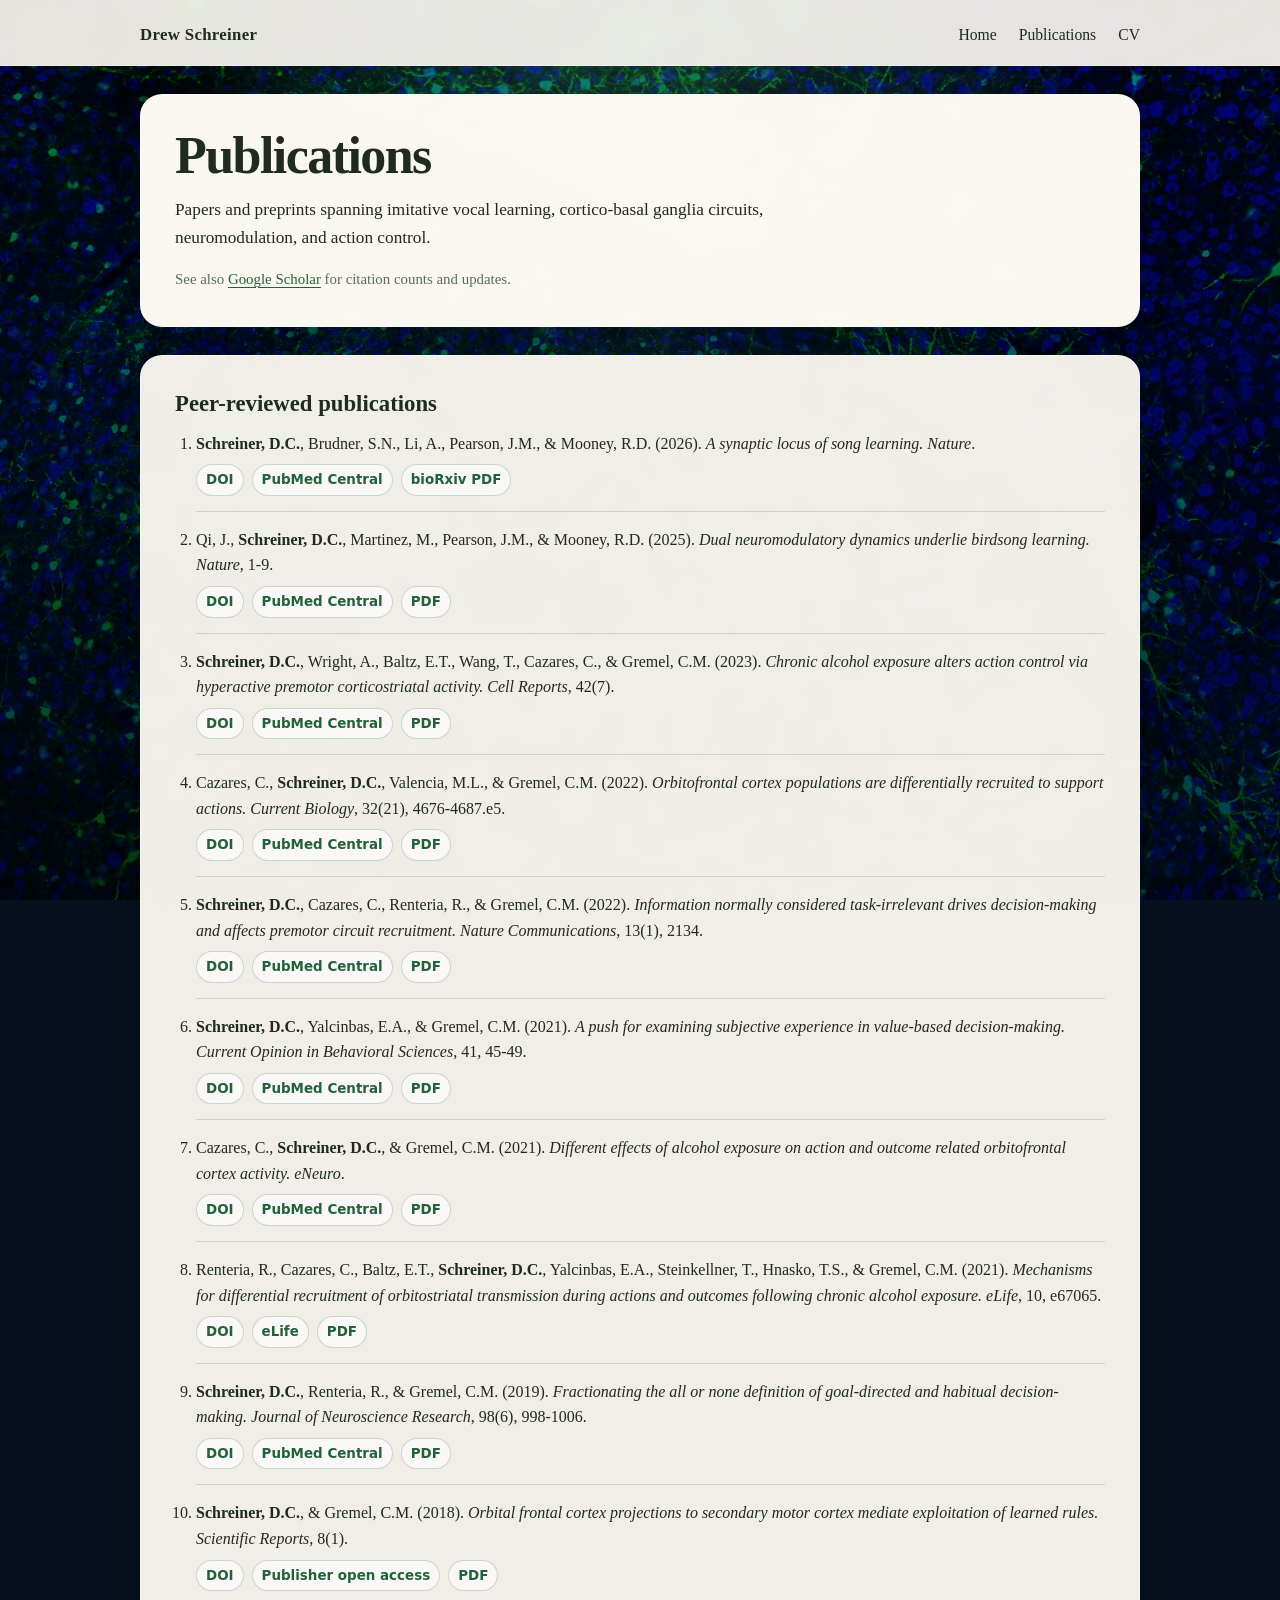
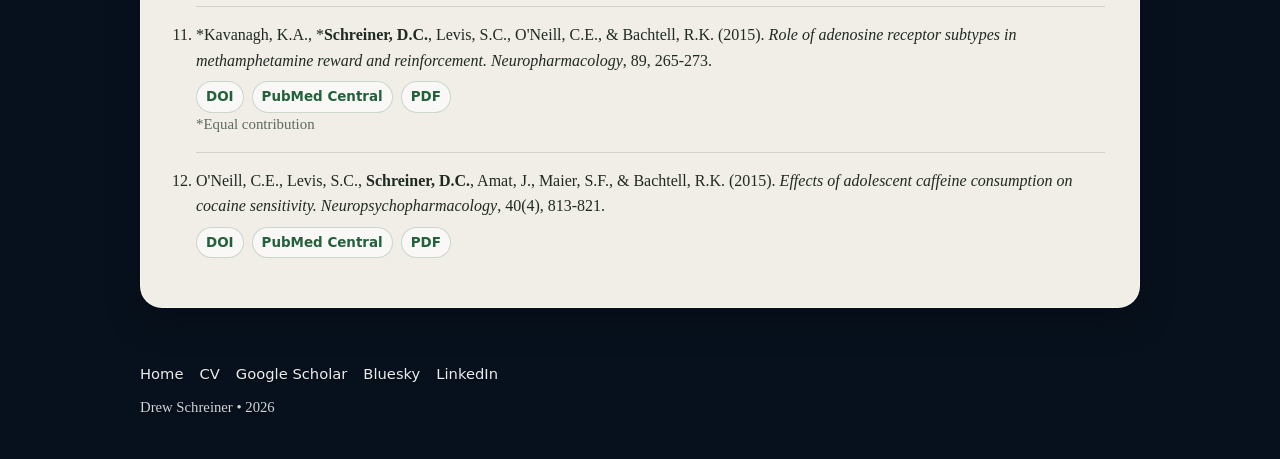
==== publications.html @ 78e33f4a "Update publications.html" ====
<!doctype html>
<html lang="en">
<head>
  <meta charset="utf-8">
  <meta name="viewport" content="width=device-width, initial-scale=1">
  <title>Publications | Drew Schreiner</title>
  <meta name="description" content="Publications by Drew Schreiner, with DOI, open access, and PDF links where available.">
  <link rel="stylesheet" href="assets/css/style.css">
</head>
<body>
  <nav class="site-nav">
    <div class="wrap nav-inner">
      <a class="brand" href="index.html">Drew Schreiner</a>
      <div class="nav-links" aria-label="Main navigation">
        <a href="index.html">Home</a>
        <a href="publications.html">Publications</a>
        <a href="assets/pdf/Drew_Schreiner_CV.pdf">CV</a>
      </div>
    </div>
  </nav>

  <main>
    <section class="wrap section publications-page">
      <h1 class="page-title">Publications</h1>
      <p class="lead">
        Papers and preprints spanning imitative vocal learning, cortico-basal ganglia circuits, neuromodulation, and action control.
      </p>
     
      <p class="small-note">
        See also <a href="https://scholar.google.com/citations?hl=en&amp;user=U7xtYCUAAAAJ">Google Scholar</a> for citation counts and updates.
      </p>
    </section>

    <section class="wrap section">
      <h2>Peer-reviewed publications</h2>
      <ol class="pub-list full-pub-list">
        <li>
          <div class="pub-citation"><strong>Schreiner, D.C.</strong>, Brudner, S.N., Li, A., Pearson, J.M., &amp; Mooney, R.D. (2026). <em>A synaptic locus of song learning.</em> <em>Nature</em>.</div>
          <div class="pub-links"><a href="https://www.nature.com/articles/s41586-026-10510-x" target="_blank" rel="noopener">DOI</a> <a href="https://pmc.ncbi.nlm.nih.gov/articles/PMC12871595/" target="_blank" rel="noopener">PubMed Central</a> <a href="https://www.biorxiv.org/content/10.64898/2026.01.20.699515v1.full.pdf" target="_blank" rel="noopener">bioRxiv PDF</a></div>
        </li>
        <li>
          <div class="pub-citation">Qi, J., <strong>Schreiner, D.C.</strong>, Martinez, M., Pearson, J.M., &amp; Mooney, R.D. (2025). <em>Dual neuromodulatory dynamics underlie birdsong learning.</em> <em>Nature</em>, 1-9.</div>
          <div class="pub-links"><a href="https://doi.org/10.1038/s41586-025-08694-9" target="_blank" rel="noopener">DOI</a> <a href="https://pmc.ncbi.nlm.nih.gov/articles/PMC12178305/" target="_blank" rel="noopener">PubMed Central</a> <a href="https://pmc.ncbi.nlm.nih.gov/articles/PMC12178305/pdf/" target="_blank" rel="noopener">PDF</a></div>
        </li>
        <li>
          <div class="pub-citation"><strong>Schreiner, D.C.</strong>, Wright, A., Baltz, E.T., Wang, T., Cazares, C., &amp; Gremel, C.M. (2023). <em>Chronic alcohol exposure alters action control via hyperactive premotor corticostriatal activity.</em> <em>Cell Reports</em>, 42(7).</div>
          <div class="pub-links"><a href="https://doi.org/10.1016/j.celrep.2023.112675" target="_blank" rel="noopener">DOI</a> <a href="https://pmc.ncbi.nlm.nih.gov/articles/PMC10468874/" target="_blank" rel="noopener">PubMed Central</a> <a href="https://pmc.ncbi.nlm.nih.gov/articles/PMC10468874/pdf/" target="_blank" rel="noopener">PDF</a></div>
        </li>
        <li>
          <div class="pub-citation">Cazares, C., <strong>Schreiner, D.C.</strong>, Valencia, M.L., &amp; Gremel, C.M. (2022). <em>Orbitofrontal cortex populations are differentially recruited to support actions.</em> <em>Current Biology</em>, 32(21), 4676-4687.e5.</div>
          <div class="pub-links"><a href="https://doi.org/10.1016/j.cub.2022.09.022" target="_blank" rel="noopener">DOI</a> <a href="https://pmc.ncbi.nlm.nih.gov/articles/PMC9643660/" target="_blank" rel="noopener">PubMed Central</a> <a href="https://pmc.ncbi.nlm.nih.gov/articles/PMC9643660/pdf/" target="_blank" rel="noopener">PDF</a></div>
        </li>
        <li>
          <div class="pub-citation"><strong>Schreiner, D.C.</strong>, Cazares, C., Renteria, R., &amp; Gremel, C.M. (2022). <em>Information normally considered task-irrelevant drives decision-making and affects premotor circuit recruitment.</em> <em>Nature Communications</em>, 13(1), 2134.</div>
          <div class="pub-links"><a href="https://doi.org/10.1038/s41467-022-29807-2" target="_blank" rel="noopener">DOI</a> <a href="https://pmc.ncbi.nlm.nih.gov/articles/PMC9018678/" target="_blank" rel="noopener">PubMed Central</a> <a href="https://pmc.ncbi.nlm.nih.gov/articles/PMC9018678/pdf/" target="_blank" rel="noopener">PDF</a></div>
        </li>
        <li>
          <div class="pub-citation"><strong>Schreiner, D.C.</strong>, Yalcinbas, E.A., &amp; Gremel, C.M. (2021). <em>A push for examining subjective experience in value-based decision-making.</em> <em>Current Opinion in Behavioral Sciences</em>, 41, 45-49.</div>
          <div class="pub-links"><a href="https://doi.org/10.1016/j.cobeha.2021.03.020" target="_blank" rel="noopener">DOI</a> <a href="https://pmc.ncbi.nlm.nih.gov/articles/PMC8153361/" target="_blank" rel="noopener">PubMed Central</a> <a href="https://pmc.ncbi.nlm.nih.gov/articles/PMC8153361/pdf/" target="_blank" rel="noopener">PDF</a></div>
        </li>
        <li>
          <div class="pub-citation">Cazares, C., <strong>Schreiner, D.C.</strong>, &amp; Gremel, C.M. (2021). <em>Different effects of alcohol exposure on action and outcome related orbitofrontal cortex activity.</em> <em>eNeuro</em>.</div>
          <div class="pub-links"><a href="https://doi.org/10.1523/ENEURO.0052-21.2021" target="_blank" rel="noopener">DOI</a> <a href="https://pmc.ncbi.nlm.nih.gov/articles/PMC8174034/" target="_blank" rel="noopener">PubMed Central</a> <a href="https://www.eneuro.org/content/eneuro/early/2021/03/27/ENEURO.0052-21.2021.full.pdf" target="_blank" rel="noopener">PDF</a></div>
        </li>
        <li>
          <div class="pub-citation">Renteria, R., Cazares, C., Baltz, E.T., <strong>Schreiner, D.C.</strong>, Yalcinbas, E.A., Steinkellner, T., Hnasko, T.S., &amp; Gremel, C.M. (2021). <em>Mechanisms for differential recruitment of orbitostriatal transmission during actions and outcomes following chronic alcohol exposure.</em> <em>eLife</em>, 10, e67065.</div>
          <div class="pub-links"><a href="https://doi.org/10.7554/eLife.67065" target="_blank" rel="noopener">DOI</a> <a href="https://elifesciences.org/articles/67065" target="_blank" rel="noopener">eLife</a> <a href="https://elifesciences.org/articles/67065.pdf" target="_blank" rel="noopener">PDF</a></div>
        </li>
        <li>
          <div class="pub-citation"><strong>Schreiner, D.C.</strong>, Renteria, R., &amp; Gremel, C.M. (2019). <em>Fractionating the all or none definition of goal-directed and habitual decision-making.</em> <em>Journal of Neuroscience Research</em>, 98(6), 998-1006.</div>
          <div class="pub-links"><a href="https://doi.org/10.1002/jnr.24545" target="_blank" rel="noopener">DOI</a> <a href="https://pmc.ncbi.nlm.nih.gov/articles/PMC7176551/" target="_blank" rel="noopener">PubMed Central</a> <a href="https://pmc.ncbi.nlm.nih.gov/articles/PMC7176551/pdf/" target="_blank" rel="noopener">PDF</a></div>
        </li>
        <li>
          <div class="pub-citation"><strong>Schreiner, D.C.</strong>, &amp; Gremel, C.M. (2018). <em>Orbital frontal cortex projections to secondary motor cortex mediate exploitation of learned rules.</em> <em>Scientific Reports</em>, 8(1).</div>
          <div class="pub-links"><a href="https://doi.org/10.1038/s41598-018-29285-x" target="_blank" rel="noopener">DOI</a> <a href="https://www.nature.com/articles/s41598-018-29285-x" target="_blank" rel="noopener">Publisher open access</a> <a href="https://www.nature.com/articles/s41598-018-29285-x.pdf" target="_blank" rel="noopener">PDF</a></div>
        </li>
        <li>
          <div class="pub-citation">*Kavanagh, K.A., *<strong>Schreiner, D.C.</strong>, Levis, S.C., O'Neill, C.E., &amp; Bachtell, R.K. (2015). <em>Role of adenosine receptor subtypes in methamphetamine reward and reinforcement.</em> <em>Neuropharmacology</em>, 89, 265-273.</div>
          <div class="pub-links"><a href="https://doi.org/10.1016/j.neuropharm.2014.09.030" target="_blank" rel="noopener">DOI</a> <a href="https://pmc.ncbi.nlm.nih.gov/articles/PMC4250385/" target="_blank" rel="noopener">PubMed Central</a> <a href="https://pmc.ncbi.nlm.nih.gov/articles/PMC4250385/pdf/" target="_blank" rel="noopener">PDF</a></div>
      <p class="small-note">*Equal contribution</p>

        </li>
        <li>
          <div class="pub-citation">O'Neill, C.E., Levis, S.C., <strong>Schreiner, D.C.</strong>, Amat, J., Maier, S.F., &amp; Bachtell, R.K. (2015). <em>Effects of adolescent caffeine consumption on cocaine sensitivity.</em> <em>Neuropsychopharmacology</em>, 40(4), 813-821.</div>
          <div class="pub-links"><a href="https://doi.org/10.1038/npp.2014.278" target="_blank" rel="noopener">DOI</a> <a href="https://pmc.ncbi.nlm.nih.gov/articles/PMC4330515/" target="_blank" rel="noopener">PubMed Central</a> <a href="https://pmc.ncbi.nlm.nih.gov/articles/PMC4330515/pdf/" target="_blank" rel="noopener">PDF</a></div>
        </li>
      </ol>
    </section>
  </main>

  <footer class="wrap footer">
    <div class="footer-links">
      <a href="index.html">Home</a>
      <a href="assets/pdf/Drew_Schreiner_CV.pdf">CV</a>
      <a href="https://scholar.google.com/citations?hl=en&amp;user=U7xtYCUAAAAJ">Google Scholar</a>
      <a href="https://bsky.app/profile/schreinerdrew.bsky.social">Bluesky</a>
      <a href="https://www.linkedin.com/in/drew-schreiner-51857615a">LinkedIn</a>
    </div>
    <div>Drew Schreiner • 2026</div>
  </footer>
</body>
</html>
---- assets/css/style.css ----
:root {
  --ink: #1f2a21;
  --muted: #5e6b61;
  --accent: #4ca86c;
  --accent-dark: #22613b;
  --paper: rgba(255, 252, 245, 0.94);
  --paper-strong: rgba(255, 252, 245, 0.98);
  --line: rgba(31, 42, 33, 0.14);
  --shadow: 0 18px 60px rgba(0,0,0,0.30);
}

* {
  box-sizing: border-box;
}

html {
  scroll-behavior: smooth;
  width: 100%;
  overflow-x: hidden;
}

body {
  width: 100%;
  min-width: 0;
  margin: 0;
  overflow-x: hidden;
  font-family: Georgia, "Times New Roman", serif;
  color: var(--ink);
  background: #07111d;
  line-height: 1.6;
}

/* Site-wide histology background */
body::before {
  content: "";
  position: fixed;
  inset: 0;
  background:
    linear-gradient(180deg, rgba(2, 10, 18, 0.46) 0%, rgba(2, 10, 18, 0.64) 100%),
    url("../img/area-x-histology-background.jpg") center center / cover no-repeat;
  z-index: -2;
}

body::after {
  content: "";
  position: fixed;
  inset: 0;
  background:
    radial-gradient(circle at 50% 0%, rgba(76,168,108,0.22), rgba(0,0,0,0) 42%),
    linear-gradient(180deg, rgba(0,0,0,0.12), rgba(0,0,0,0.34));
  z-index: -1;
}

a {
  color: var(--accent-dark);
  text-decoration-thickness: 1px;
  text-underline-offset: 3px;
}

a:hover {
  color: var(--accent);
}

.wrap {
  width: calc(100% - 48px);
  max-width: 1000px;
  margin-left: auto;
  margin-right: auto;
}

.site-nav {
  padding: 22px 0 16px;
  background: rgba(255, 252, 245, 0.90);
  border-bottom: 1px solid rgba(255,255,255,0.36);
  backdrop-filter: blur(8px);
}

.nav-inner {
  display: flex;
  justify-content: space-between;
  align-items: center;
  gap: 18px;
  flex-wrap: wrap;
}

.brand {
  font-size: 1.05rem;
  letter-spacing: 0.02em;
  text-decoration: none;
  color: var(--ink);
  font-weight: 700;
}

.nav-links {
  display: flex;
  gap: 22px;
  align-items: center;
  flex-wrap: wrap;
  font-size: 0.98rem;
}

.nav-links a {
  color: var(--ink);
  text-decoration: none;
  border-bottom: 1px solid transparent;
}

.nav-links a:hover {
  border-color: var(--accent);
}

.hero {
  padding: 44px 0 4px;
}

main {
  position: relative;
  z-index: 2;
  margin-top: 0;
}

.section {
  margin: 28px auto;
  padding: clamp(23px, 4vw, 34px);
  background: var(--paper);
  border: 1px solid rgba(255,255,255,0.50);
  border-radius: 22px;
  box-shadow: 0 12px 36px rgba(0,0,0,0.24);
  backdrop-filter: blur(7px);
}

.hero-card {
  width: 100%;
  margin: 0 auto;
  background: rgba(255, 252, 245, 0.92);
  border: 1px solid rgba(255,255,255,0.64);
  box-shadow: var(--shadow);
}

.research-figure {
  grid-column: 1 / -1;
  margin: 28px 0 0;
  width: 100%;
  overflow: visible;
}

.research-figure img {
  display: block;
  width: 100%;
  max-width: none;
  height: auto;
  margin-left: 0%;
  border-radius: 16px;
}

.intro-grid,
.about-grid {
  display: grid;
  grid-template-columns: minmax(0, 1fr) 265px;
  gap: 30px;
  align-items: start;
}

.about-grid {
  grid-template-columns: 265px minmax(0, 1fr);
}

.media-photo {
  margin: 0;
}

.media-photo img {
  display: block;
  width: 240px;
  max-width: 100%;
  aspect-ratio: 1 / 1;
  object-fit: cover;
  border-radius: 24px;
  border: 1px solid var(--line);
  box-shadow: 0 14px 34px rgba(0,0,0,0.20);
}

.headshot img {
  object-position: 50% 24%;
}

.finch-photo img {
  object-position: 52% 44%;
}

.caption {
  margin: 10px 0 0;
  color: var(--muted);
  font-size: 0.86rem;
  line-height: 1.35;
}

.finch-photo {
  width: 240px;
  max-width: 100%;
}

.finch-photo .caption {
  width: 100%;
  margin: 10px auto 0;
  text-align: center;
}

.kicker {
  margin: 0 0 12px;
  color: var(--accent-dark);
  text-transform: uppercase;
  letter-spacing: 0.14em;
  font-size: 0.78rem;
  font-weight: 700;
  font-family: system-ui, -apple-system, BlinkMacSystemFont, "Segoe UI", sans-serif;
}

h1 {
  max-width: 100%;
  margin: 0;
  font-size: clamp(2.3rem, 6.1vw, 3.85rem);
  line-height: 1.03;
  letter-spacing: -0.035em;
  text-wrap: balance;
}

.tagline {
  margin: 22px 0 0;
  max-width: 560px;
  font-size: clamp(1.08rem, 2vw, 1.28rem);
  line-height: 1.42;
}

.quick-links {
  display: flex;
  gap: 10px;
  flex-wrap: wrap;
  margin-top: 26px;
}

.button {
  display: inline-block;
  max-width: 100%;
  padding: 9px 13px;
  border: 1px solid rgba(34, 97, 59, 0.34);
  border-radius: 999px;
  background: rgba(255,255,255,0.72);
  color: var(--accent-dark);
  text-decoration: none;
  font-family: system-ui, -apple-system, BlinkMacSystemFont, "Segoe UI", sans-serif;
  font-size: 0.9rem;
  font-weight: 650;
}

.button:hover {
  border-color: var(--accent);
  background: white;
}

h2 {
  margin: 0 0 14px;
  font-size: 1.42rem;
  line-height: 1.2;
}

h3 {
  margin: 0 0 6px;
  font-size: 1.05rem;
}

p {
  margin: 0 0 16px;
}

p:last-child {
  margin-bottom: 0;
}

.section,
.hero-card,
.card,
.pub-list li,
.button {
  overflow-wrap: anywhere;
}

.cards {
  display: grid;
  grid-template-columns: repeat(3, minmax(0, 1fr));
  gap: 12px;
}

.card {
  padding: 16px;
  border: 1px solid var(--line);
  border-radius: 16px;
  background: rgba(255,255,255,0.55);
}

.card p {
  color: var(--muted);
  font-size: 0.95rem;
}

.news p,
.pub-list li {
  margin-bottom: 11px;
}

.news h3 {
  margin: 20px 0 8px;
  font-size: 1.05rem;
  letter-spacing: 0.02em;
  color: var(--text);
}

.featured-news {
  padding: 14px 16px;
  border: 1px solid var(--line);
  border-radius: 16px;
  background: rgba(255, 255, 255, 0.08);
}

.featured-news p {
  margin-bottom: 0;
  font-size: 1.02rem;
}

.news-divider {
  border: 0;
  border-top: 1px solid var(--line);
  margin: 24px 0 18px;
}


.pub-list {
  margin: 0;
  padding-left: 21px;
}

.page-title {
  font-size: clamp(2.1rem, 6.2vw, 3.25rem);
  margin: 0 0 14px;
  letter-spacing: -0.03em;
}

.lead {
  font-size: 1.08rem;
  color: var(--ink);
  max-width: 650px;
}

.small-note {
  color: var(--muted);
  font-size: 0.93rem;
}

.publications-page {
  margin-top: 28px;
  background: var(--paper-strong);
}

.full-pub-list li {
  padding-bottom: 15px;
  margin-bottom: 15px;
  border-bottom: 1px solid var(--line);
}

.full-pub-list li:last-child {
  border-bottom: 0;
  padding-bottom: 0;
}

.pub-citation {
  margin-bottom: 8px;
}

.pub-links {
  display: flex;
  gap: 8px;
  flex-wrap: wrap;
  font-family: system-ui, -apple-system, BlinkMacSystemFont, "Segoe UI", sans-serif;
  font-size: 0.84rem;
}

.pub-links a {
  display: inline-block;
  padding: 4px 9px;
  border: 1px solid rgba(34, 97, 59, 0.22);
  border-radius: 999px;
  background: rgba(255,255,255,0.62);
  color: var(--accent-dark);
  text-decoration: none;
  font-weight: 650;
}

.pub-links a:hover {
  border-color: var(--accent);
  background: white;
}


.footer {
  padding: 26px 0 40px;
  color: rgba(255,255,255,0.82);
  font-size: 0.92rem;
  text-shadow: 0 1px 2px rgba(0,0,0,0.5);
}

.footer-links {
  display: flex;
  gap: 16px;
  flex-wrap: wrap;
  margin-bottom: 10px;
  font-family: system-ui, -apple-system, BlinkMacSystemFont, "Segoe UI", sans-serif;
}

.footer-links a {
  color: rgba(255,255,255,0.92);
  text-decoration: none;
}

.footer-links a:hover {
  color: #fff;
  text-decoration: underline;
}

@media (max-width: 840px) {
  body::before {
    background:
      linear-gradient(180deg, rgba(2, 10, 18, 0.50) 0%, rgba(2, 10, 18, 0.70) 100%),
      url("../img/area-x-histology-background.jpg") center center / cover no-repeat;
  }

  .wrap {
    max-width: 760px;
  }

  .intro-grid,
  .about-grid,
  .cards {
    grid-template-columns: 1fr;
  }

  .media-photo img {
    width: 240px;
  }
}

@media (max-width: 520px) {
  .wrap {
    width: calc(100% - 28px);
    max-width: none;
  }

  .site-nav {
    padding-top: 18px;
  }

  .nav-inner {
    align-items: flex-start;
  }

  .hero {
    padding-top: 28px;
  }

  .hero-card,
  .section {
    border-radius: 18px;
    padding: 22px 18px;
  }

  .kicker {
    font-size: 0.7rem;
    letter-spacing: 0.10em;
  }

  h1 {
    font-size: clamp(2.15rem, 12.4vw, 3.0rem);
    letter-spacing: -0.025em;
  }

  .tagline {
    font-size: 1.05rem;
  }

  .quick-links {
    gap: 8px;
  }

  .button {
    font-size: 0.86rem;
    padding: 8px 11px;
  }

  .media-photo img {
    width: 220px;
  }
}
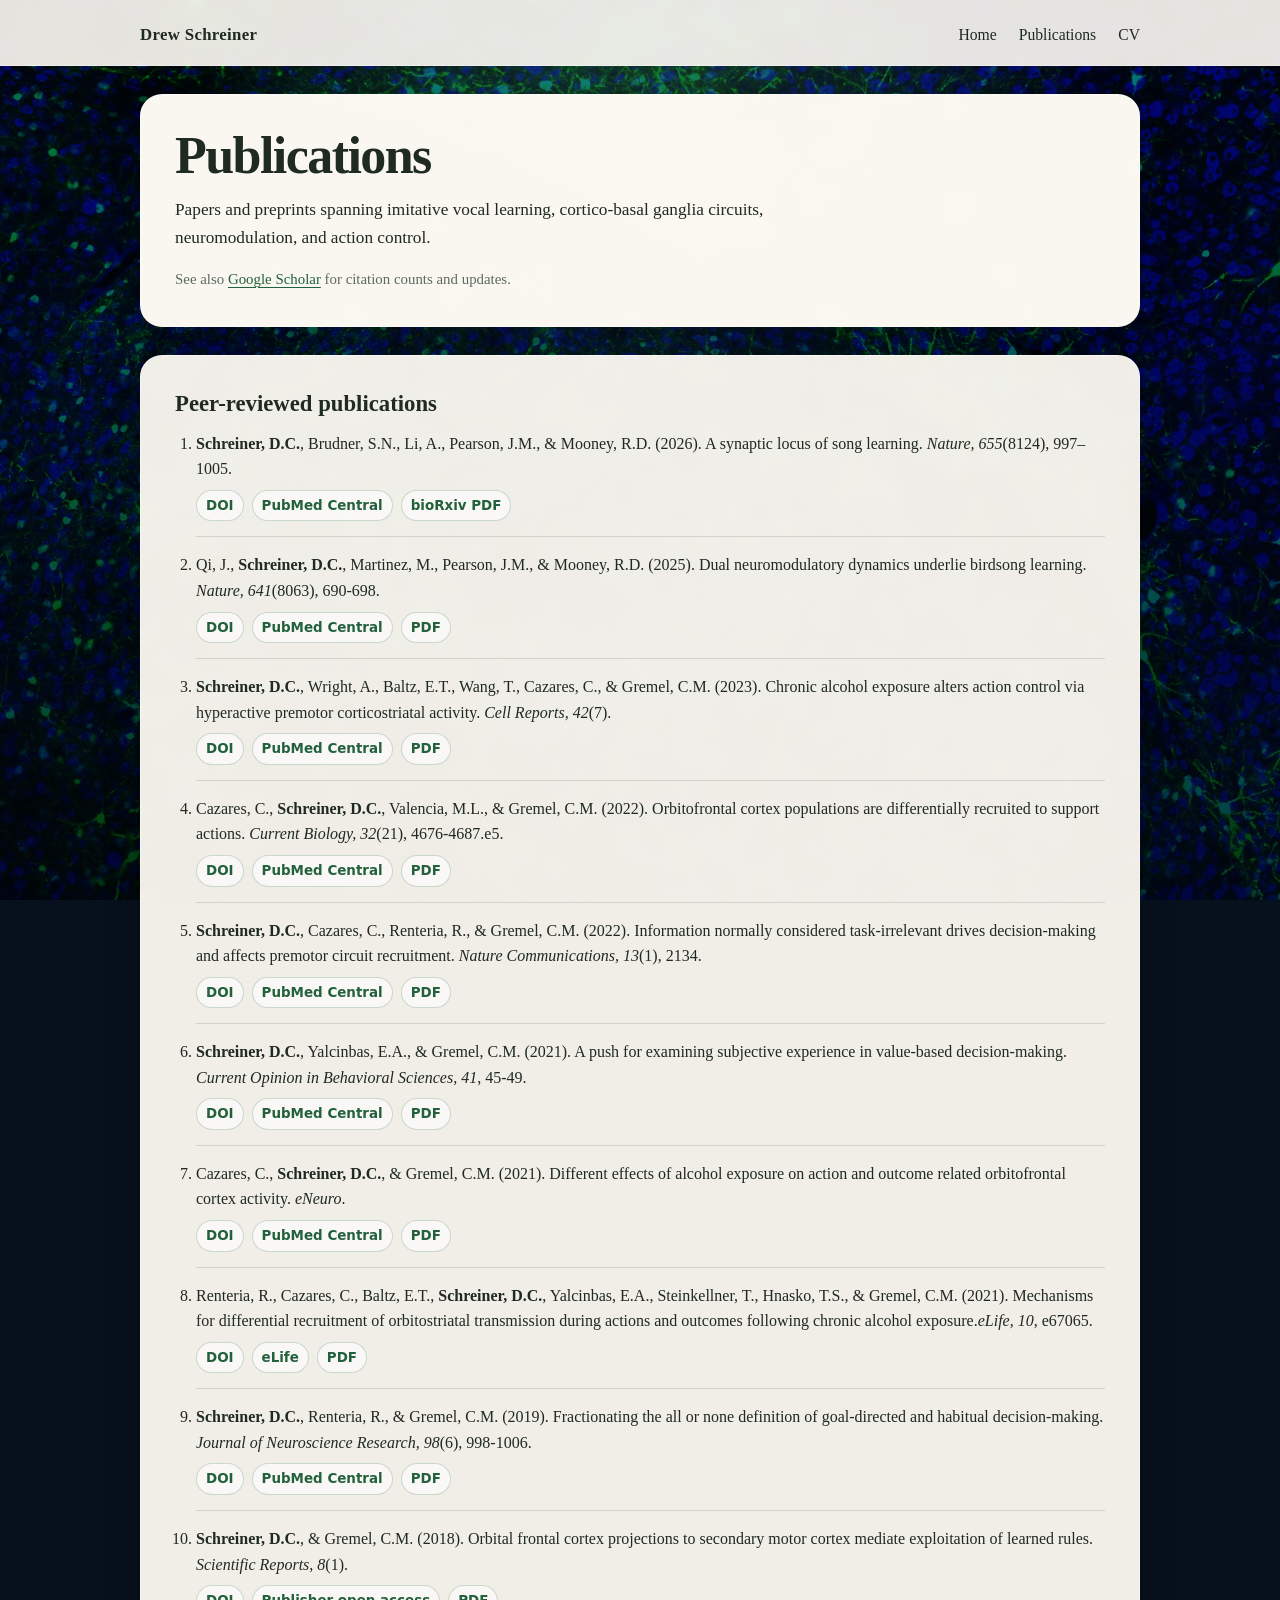
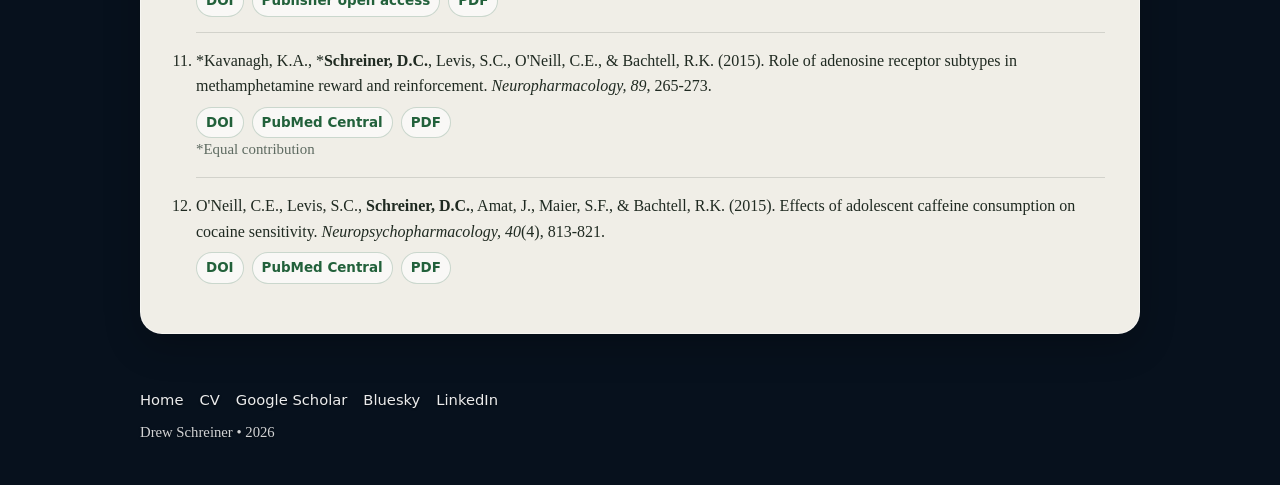
==== commit d4136f45: "Update publications.html" ====
--- a/publications.html
+++ b/publications.html
@@ -35,53 +35,53 @@
       <h2>Peer-reviewed publications</h2>
       <ol class="pub-list full-pub-list">
         <li>
-          <div class="pub-citation"><strong>Schreiner, D.C.</strong>, Brudner, S.N., Li, A., Pearson, J.M., &amp; Mooney, R.D. (2026). <em>A synaptic locus of song learning.</em> <em>Nature</em>.</div>
+          <div class="pub-citation"><strong>Schreiner, D.C.</strong>, Brudner, S.N., Li, A., Pearson, J.M., &amp; Mooney, R.D. (2026). A synaptic locus of song learning. <em>Nature, 655</em>(8124), 997–1005.</div>
           <div class="pub-links"><a href="https://www.nature.com/articles/s41586-026-10510-x" target="_blank" rel="noopener">DOI</a> <a href="https://pmc.ncbi.nlm.nih.gov/articles/PMC12871595/" target="_blank" rel="noopener">PubMed Central</a> <a href="https://www.biorxiv.org/content/10.64898/2026.01.20.699515v1.full.pdf" target="_blank" rel="noopener">bioRxiv PDF</a></div>
         </li>
         <li>
-          <div class="pub-citation">Qi, J., <strong>Schreiner, D.C.</strong>, Martinez, M., Pearson, J.M., &amp; Mooney, R.D. (2025). <em>Dual neuromodulatory dynamics underlie birdsong learning.</em> <em>Nature</em>, 1-9.</div>
+          <div class="pub-citation">Qi, J., <strong>Schreiner, D.C.</strong>, Martinez, M., Pearson, J.M., &amp; Mooney, R.D. (2025). Dual neuromodulatory dynamics underlie birdsong learning. <em>Nature, 641</em>(8063), 690-698.</div>
           <div class="pub-links"><a href="https://doi.org/10.1038/s41586-025-08694-9" target="_blank" rel="noopener">DOI</a> <a href="https://pmc.ncbi.nlm.nih.gov/articles/PMC12178305/" target="_blank" rel="noopener">PubMed Central</a> <a href="https://pmc.ncbi.nlm.nih.gov/articles/PMC12178305/pdf/" target="_blank" rel="noopener">PDF</a></div>
         </li>
         <li>
-          <div class="pub-citation"><strong>Schreiner, D.C.</strong>, Wright, A., Baltz, E.T., Wang, T., Cazares, C., &amp; Gremel, C.M. (2023). <em>Chronic alcohol exposure alters action control via hyperactive premotor corticostriatal activity.</em> <em>Cell Reports</em>, 42(7).</div>
+          <div class="pub-citation"><strong>Schreiner, D.C.</strong>, Wright, A., Baltz, E.T., Wang, T., Cazares, C., &amp; Gremel, C.M. (2023). Chronic alcohol exposure alters action control via hyperactive premotor corticostriatal activity. <em>Cell Reports, 42</em>(7).</div>
           <div class="pub-links"><a href="https://doi.org/10.1016/j.celrep.2023.112675" target="_blank" rel="noopener">DOI</a> <a href="https://pmc.ncbi.nlm.nih.gov/articles/PMC10468874/" target="_blank" rel="noopener">PubMed Central</a> <a href="https://pmc.ncbi.nlm.nih.gov/articles/PMC10468874/pdf/" target="_blank" rel="noopener">PDF</a></div>
         </li>
         <li>
-          <div class="pub-citation">Cazares, C., <strong>Schreiner, D.C.</strong>, Valencia, M.L., &amp; Gremel, C.M. (2022). <em>Orbitofrontal cortex populations are differentially recruited to support actions.</em> <em>Current Biology</em>, 32(21), 4676-4687.e5.</div>
+          <div class="pub-citation">Cazares, C., <strong>Schreiner, D.C.</strong>, Valencia, M.L., &amp; Gremel, C.M. (2022). Orbitofrontal cortex populations are differentially recruited to support actions. <em>Current Biology, 32</em>(21), 4676-4687.e5.</div>
           <div class="pub-links"><a href="https://doi.org/10.1016/j.cub.2022.09.022" target="_blank" rel="noopener">DOI</a> <a href="https://pmc.ncbi.nlm.nih.gov/articles/PMC9643660/" target="_blank" rel="noopener">PubMed Central</a> <a href="https://pmc.ncbi.nlm.nih.gov/articles/PMC9643660/pdf/" target="_blank" rel="noopener">PDF</a></div>
         </li>
         <li>
-          <div class="pub-citation"><strong>Schreiner, D.C.</strong>, Cazares, C., Renteria, R., &amp; Gremel, C.M. (2022). <em>Information normally considered task-irrelevant drives decision-making and affects premotor circuit recruitment.</em> <em>Nature Communications</em>, 13(1), 2134.</div>
+          <div class="pub-citation"><strong>Schreiner, D.C.</strong>, Cazares, C., Renteria, R., &amp; Gremel, C.M. (2022). Information normally considered task-irrelevant drives decision-making and affects premotor circuit recruitment. <em>Nature Communications, 13</em>(1), 2134.</div>
           <div class="pub-links"><a href="https://doi.org/10.1038/s41467-022-29807-2" target="_blank" rel="noopener">DOI</a> <a href="https://pmc.ncbi.nlm.nih.gov/articles/PMC9018678/" target="_blank" rel="noopener">PubMed Central</a> <a href="https://pmc.ncbi.nlm.nih.gov/articles/PMC9018678/pdf/" target="_blank" rel="noopener">PDF</a></div>
         </li>
         <li>
-          <div class="pub-citation"><strong>Schreiner, D.C.</strong>, Yalcinbas, E.A., &amp; Gremel, C.M. (2021). <em>A push for examining subjective experience in value-based decision-making.</em> <em>Current Opinion in Behavioral Sciences</em>, 41, 45-49.</div>
+          <div class="pub-citation"><strong>Schreiner, D.C.</strong>, Yalcinbas, E.A., &amp; Gremel, C.M. (2021). A push for examining subjective experience in value-based decision-making. <em>Current Opinion in Behavioral Sciences, 41</em>, 45-49.</div>
           <div class="pub-links"><a href="https://doi.org/10.1016/j.cobeha.2021.03.020" target="_blank" rel="noopener">DOI</a> <a href="https://pmc.ncbi.nlm.nih.gov/articles/PMC8153361/" target="_blank" rel="noopener">PubMed Central</a> <a href="https://pmc.ncbi.nlm.nih.gov/articles/PMC8153361/pdf/" target="_blank" rel="noopener">PDF</a></div>
         </li>
         <li>
-          <div class="pub-citation">Cazares, C., <strong>Schreiner, D.C.</strong>, &amp; Gremel, C.M. (2021). <em>Different effects of alcohol exposure on action and outcome related orbitofrontal cortex activity.</em> <em>eNeuro</em>.</div>
+          <div class="pub-citation">Cazares, C., <strong>Schreiner, D.C.</strong>, &amp; Gremel, C.M. (2021). Different effects of alcohol exposure on action and outcome related orbitofrontal cortex activity. <em>eNeuro</em>.</div>
           <div class="pub-links"><a href="https://doi.org/10.1523/ENEURO.0052-21.2021" target="_blank" rel="noopener">DOI</a> <a href="https://pmc.ncbi.nlm.nih.gov/articles/PMC8174034/" target="_blank" rel="noopener">PubMed Central</a> <a href="https://www.eneuro.org/content/eneuro/early/2021/03/27/ENEURO.0052-21.2021.full.pdf" target="_blank" rel="noopener">PDF</a></div>
         </li>
         <li>
-          <div class="pub-citation">Renteria, R., Cazares, C., Baltz, E.T., <strong>Schreiner, D.C.</strong>, Yalcinbas, E.A., Steinkellner, T., Hnasko, T.S., &amp; Gremel, C.M. (2021). <em>Mechanisms for differential recruitment of orbitostriatal transmission during actions and outcomes following chronic alcohol exposure.</em> <em>eLife</em>, 10, e67065.</div>
+          <div class="pub-citation">Renteria, R., Cazares, C., Baltz, E.T., <strong>Schreiner, D.C.</strong>, Yalcinbas, E.A., Steinkellner, T., Hnasko, T.S., &amp; Gremel, C.M. (2021). Mechanisms for differential recruitment of orbitostriatal transmission during actions and outcomes following chronic alcohol exposure.<em>eLife, 10</em>, e67065.</div>
           <div class="pub-links"><a href="https://doi.org/10.7554/eLife.67065" target="_blank" rel="noopener">DOI</a> <a href="https://elifesciences.org/articles/67065" target="_blank" rel="noopener">eLife</a> <a href="https://elifesciences.org/articles/67065.pdf" target="_blank" rel="noopener">PDF</a></div>
         </li>
         <li>
-          <div class="pub-citation"><strong>Schreiner, D.C.</strong>, Renteria, R., &amp; Gremel, C.M. (2019). <em>Fractionating the all or none definition of goal-directed and habitual decision-making.</em> <em>Journal of Neuroscience Research</em>, 98(6), 998-1006.</div>
+          <div class="pub-citation"><strong>Schreiner, D.C.</strong>, Renteria, R., &amp; Gremel, C.M. (2019). Fractionating the all or none definition of goal-directed and habitual decision-making. <em>Journal of Neuroscience Research, 98</em>(6), 998-1006.</div>
           <div class="pub-links"><a href="https://doi.org/10.1002/jnr.24545" target="_blank" rel="noopener">DOI</a> <a href="https://pmc.ncbi.nlm.nih.gov/articles/PMC7176551/" target="_blank" rel="noopener">PubMed Central</a> <a href="https://pmc.ncbi.nlm.nih.gov/articles/PMC7176551/pdf/" target="_blank" rel="noopener">PDF</a></div>
         </li>
         <li>
-          <div class="pub-citation"><strong>Schreiner, D.C.</strong>, &amp; Gremel, C.M. (2018). <em>Orbital frontal cortex projections to secondary motor cortex mediate exploitation of learned rules.</em> <em>Scientific Reports</em>, 8(1).</div>
+          <div class="pub-citation"><strong>Schreiner, D.C.</strong>, &amp; Gremel, C.M. (2018). Orbital frontal cortex projections to secondary motor cortex mediate exploitation of learned rules.</em> <em>Scientific Reports, 8</em>(1).</div>
           <div class="pub-links"><a href="https://doi.org/10.1038/s41598-018-29285-x" target="_blank" rel="noopener">DOI</a> <a href="https://www.nature.com/articles/s41598-018-29285-x" target="_blank" rel="noopener">Publisher open access</a> <a href="https://www.nature.com/articles/s41598-018-29285-x.pdf" target="_blank" rel="noopener">PDF</a></div>
         </li>
         <li>
-          <div class="pub-citation">*Kavanagh, K.A., *<strong>Schreiner, D.C.</strong>, Levis, S.C., O'Neill, C.E., &amp; Bachtell, R.K. (2015). <em>Role of adenosine receptor subtypes in methamphetamine reward and reinforcement.</em> <em>Neuropharmacology</em>, 89, 265-273.</div>
+          <div class="pub-citation">*Kavanagh, K.A., *<strong>Schreiner, D.C.</strong>, Levis, S.C., O'Neill, C.E., &amp; Bachtell, R.K. (2015). Role of adenosine receptor subtypes in methamphetamine reward and reinforcement.</em> <em>Neuropharmacology, 89</em>, 265-273.</div>
           <div class="pub-links"><a href="https://doi.org/10.1016/j.neuropharm.2014.09.030" target="_blank" rel="noopener">DOI</a> <a href="https://pmc.ncbi.nlm.nih.gov/articles/PMC4250385/" target="_blank" rel="noopener">PubMed Central</a> <a href="https://pmc.ncbi.nlm.nih.gov/articles/PMC4250385/pdf/" target="_blank" rel="noopener">PDF</a></div>
       <p class="small-note">*Equal contribution</p>
 
         </li>
         <li>
-          <div class="pub-citation">O'Neill, C.E., Levis, S.C., <strong>Schreiner, D.C.</strong>, Amat, J., Maier, S.F., &amp; Bachtell, R.K. (2015). <em>Effects of adolescent caffeine consumption on cocaine sensitivity.</em> <em>Neuropsychopharmacology</em>, 40(4), 813-821.</div>
+          <div class="pub-citation">O'Neill, C.E., Levis, S.C., <strong>Schreiner, D.C.</strong>, Amat, J., Maier, S.F., &amp; Bachtell, R.K. (2015). Effects of adolescent caffeine consumption on cocaine sensitivity.</em> <em>Neuropsychopharmacology, 40</em>(4), 813-821.</div>
           <div class="pub-links"><a href="https://doi.org/10.1038/npp.2014.278" target="_blank" rel="noopener">DOI</a> <a href="https://pmc.ncbi.nlm.nih.gov/articles/PMC4330515/" target="_blank" rel="noopener">PubMed Central</a> <a href="https://pmc.ncbi.nlm.nih.gov/articles/PMC4330515/pdf/" target="_blank" rel="noopener">PDF</a></div>
         </li>
       </ol>
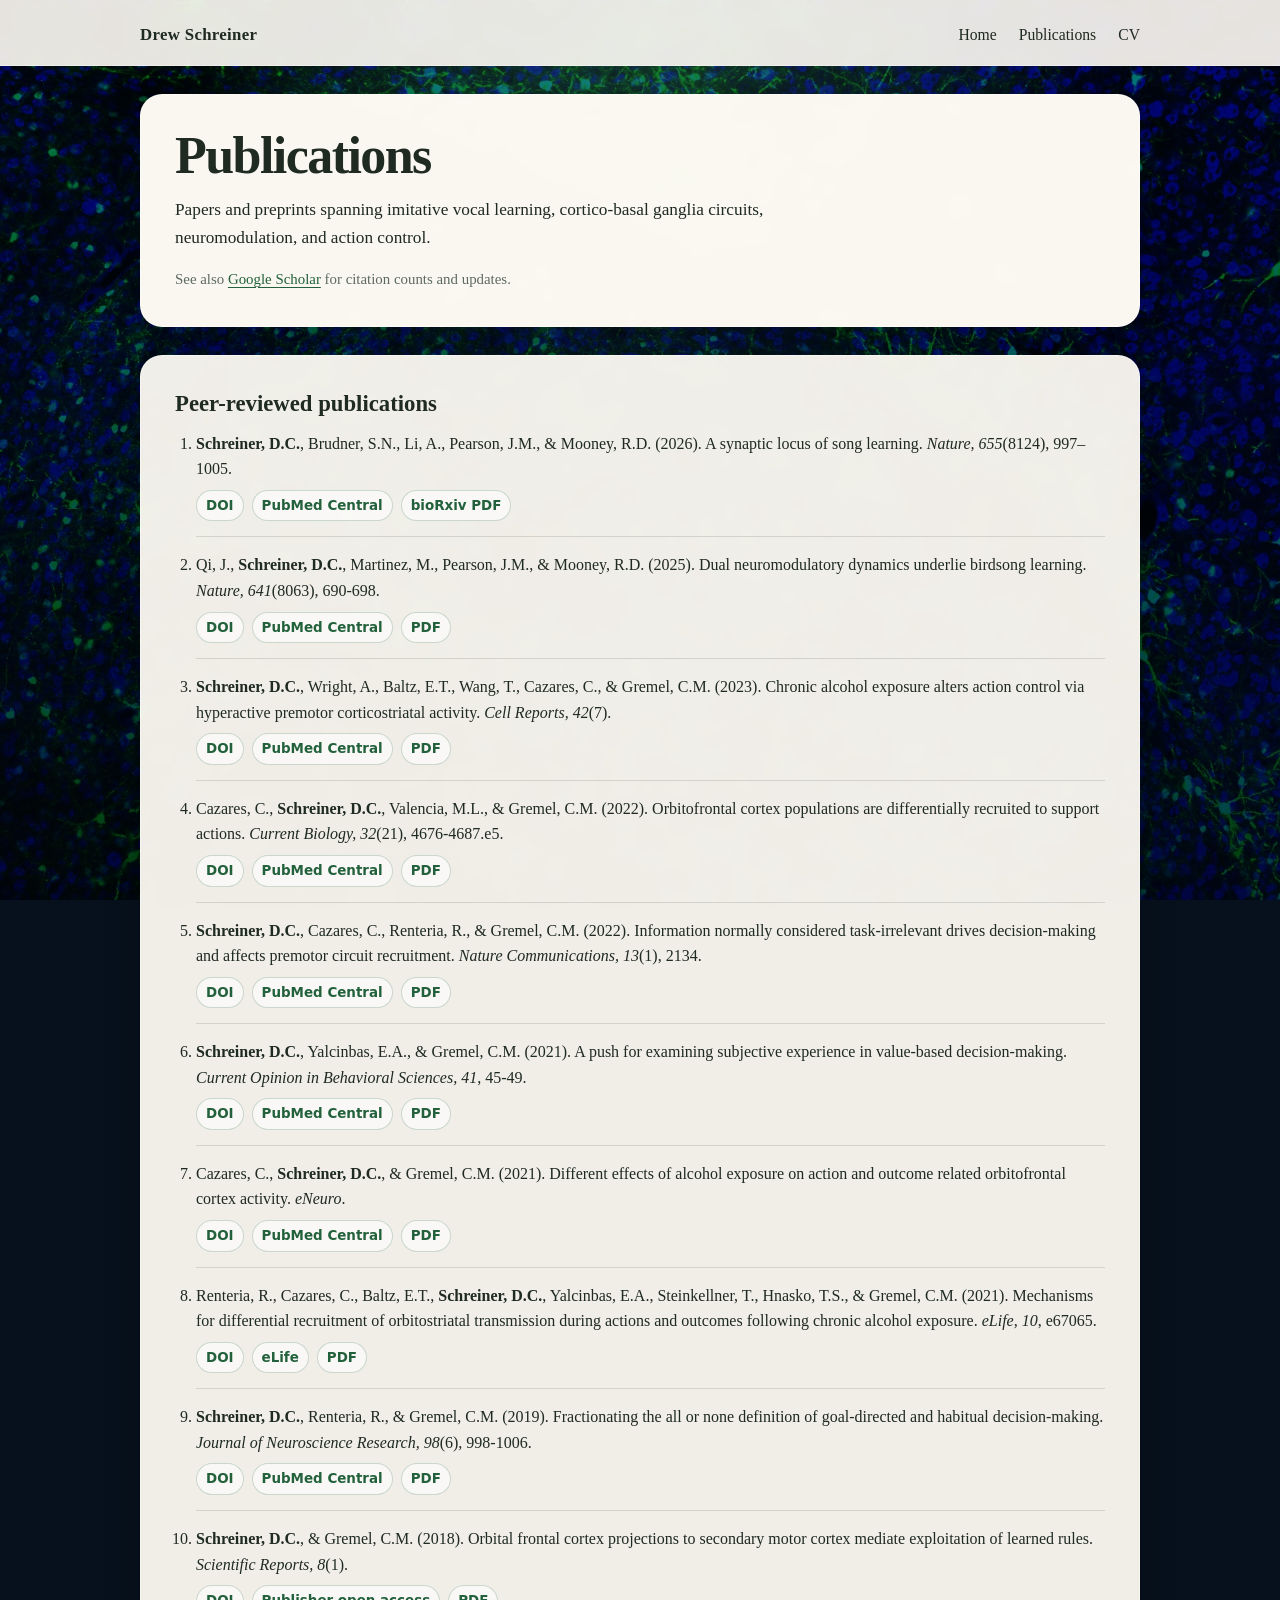
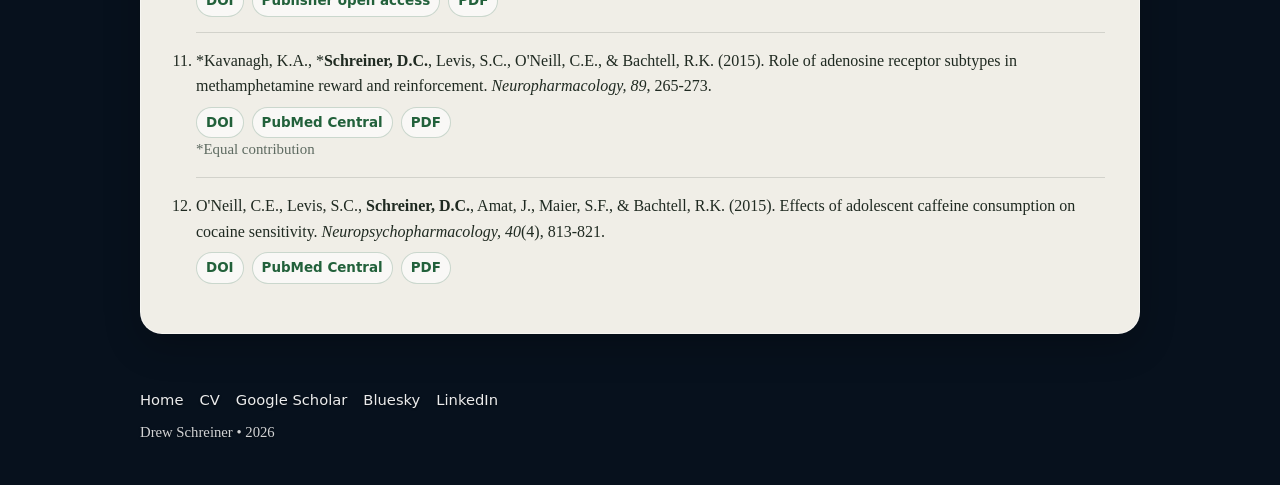
==== commit 99e7eb5a: "Update publications.html" ====
--- a/publications.html
+++ b/publications.html
@@ -3,7 +3,7 @@
 <head>
   <meta charset="utf-8">
   <meta name="viewport" content="width=device-width, initial-scale=1">
-  <title>Publications | Drew Schreiner</title>
+  <title>Publications | Drew Schreiner, Ph.D.</title>
   <meta name="description" content="Publications by Drew Schreiner, with DOI, open access, and PDF links where available.">
   <link rel="stylesheet" href="assets/css/style.css">
 </head>
@@ -63,7 +63,7 @@
           <div class="pub-links"><a href="https://doi.org/10.1523/ENEURO.0052-21.2021" target="_blank" rel="noopener">DOI</a> <a href="https://pmc.ncbi.nlm.nih.gov/articles/PMC8174034/" target="_blank" rel="noopener">PubMed Central</a> <a href="https://www.eneuro.org/content/eneuro/early/2021/03/27/ENEURO.0052-21.2021.full.pdf" target="_blank" rel="noopener">PDF</a></div>
         </li>
         <li>
-          <div class="pub-citation">Renteria, R., Cazares, C., Baltz, E.T., <strong>Schreiner, D.C.</strong>, Yalcinbas, E.A., Steinkellner, T., Hnasko, T.S., &amp; Gremel, C.M. (2021). Mechanisms for differential recruitment of orbitostriatal transmission during actions and outcomes following chronic alcohol exposure.<em>eLife, 10</em>, e67065.</div>
+          <div class="pub-citation">Renteria, R., Cazares, C., Baltz, E.T., <strong>Schreiner, D.C.</strong>, Yalcinbas, E.A., Steinkellner, T., Hnasko, T.S., &amp; Gremel, C.M. (2021). Mechanisms for differential recruitment of orbitostriatal transmission during actions and outcomes following chronic alcohol exposure. <em>eLife, 10</em>, e67065.</div>
           <div class="pub-links"><a href="https://doi.org/10.7554/eLife.67065" target="_blank" rel="noopener">DOI</a> <a href="https://elifesciences.org/articles/67065" target="_blank" rel="noopener">eLife</a> <a href="https://elifesciences.org/articles/67065.pdf" target="_blank" rel="noopener">PDF</a></div>
         </li>
         <li>
@@ -97,6 +97,15 @@
       <a href="https://www.linkedin.com/in/drew-schreiner-51857615a">LinkedIn</a>
     </div>
     <div>Drew Schreiner • 2026</div>
-  </footer>
+</footer>
+
+<!-- Cloudflare Web Analytics -->
+<script
+  type="module"
+  src="https://static.cloudflareinsights.com/beacon.min.js"
+  data-cf-beacon='{"token":"053209092b9e4493a3ec4b9144810ba1"}'>
+</script>
+<!-- End Cloudflare Web Analytics -->
+
 </body>
 </html>
--- a/assets/css/style.css
+++ b/assets/css/style.css
@@ -499,3 +499,55 @@
     width: 220px;
   }
 }
+
+/* Selected discoveries + future lab */
+
+.discovery-cards {
+  grid-template-columns: repeat(3, minmax(0, 1fr));
+  margin-top: 18px;
+}
+
+.future-cards {
+  margin-top: 18px;
+}
+
+.card-label {
+  margin: 0 0 8px;
+  color: var(--accent-dark) !important;
+  font-family: system-ui, -apple-system, BlinkMacSystemFont, "Segoe UI", sans-serif;
+  font-size: 0.76rem !important;
+  font-weight: 700;
+  letter-spacing: 0.08em;
+  text-transform: uppercase;
+}
+
+.card h3 {
+  margin-bottom: 10px;
+  line-height: 1.3;
+}
+
+.card-citation {
+  margin-top: 14px;
+  margin-bottom: 0;
+}
+
+.card-citation a {
+  font-weight: 650;
+}
+
+.section-intro {
+  max-width: 800px;
+  margin-bottom: 0;
+}
+
+.future-outlook {
+  margin-top: 22px;
+}
+
+
+/* Collapse discovery cards on smaller screens */
+@media (max-width: 840px) {
+  .discovery-cards {
+    grid-template-columns: 1fr;
+  }
+}
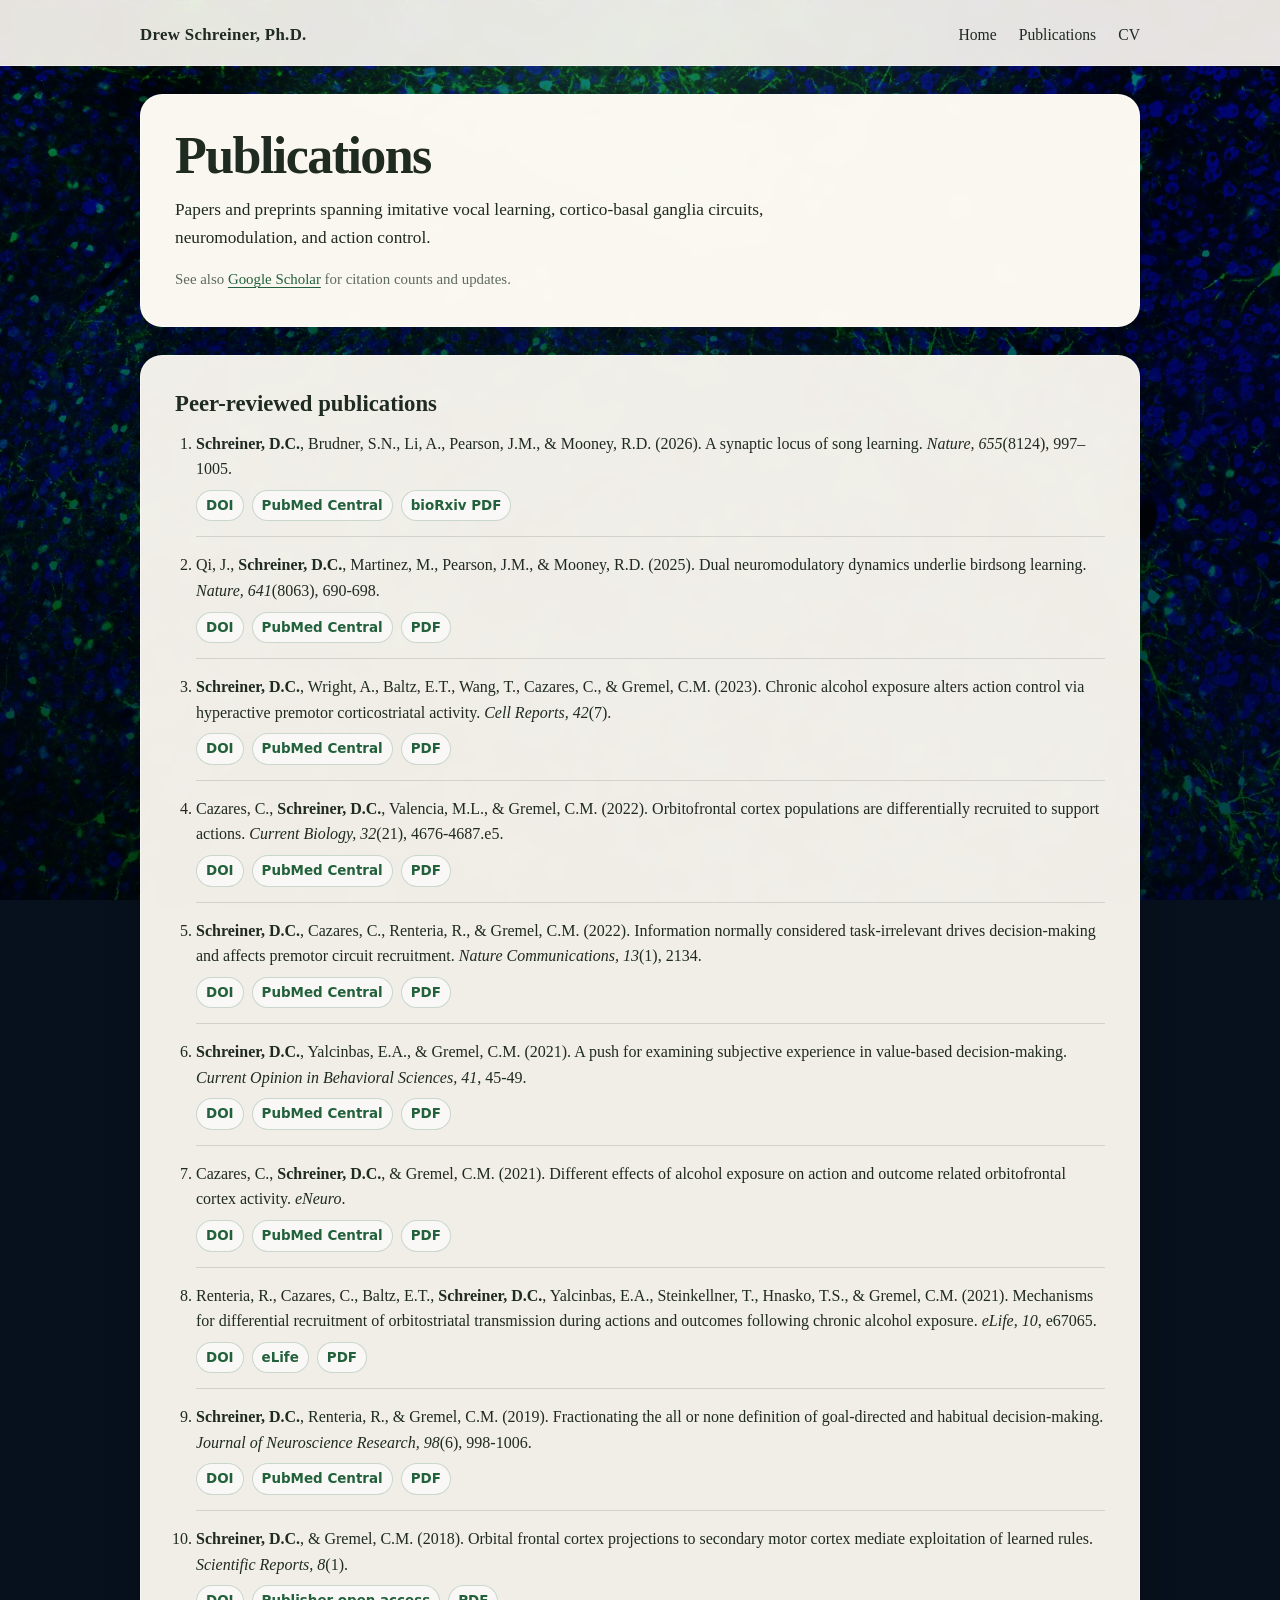
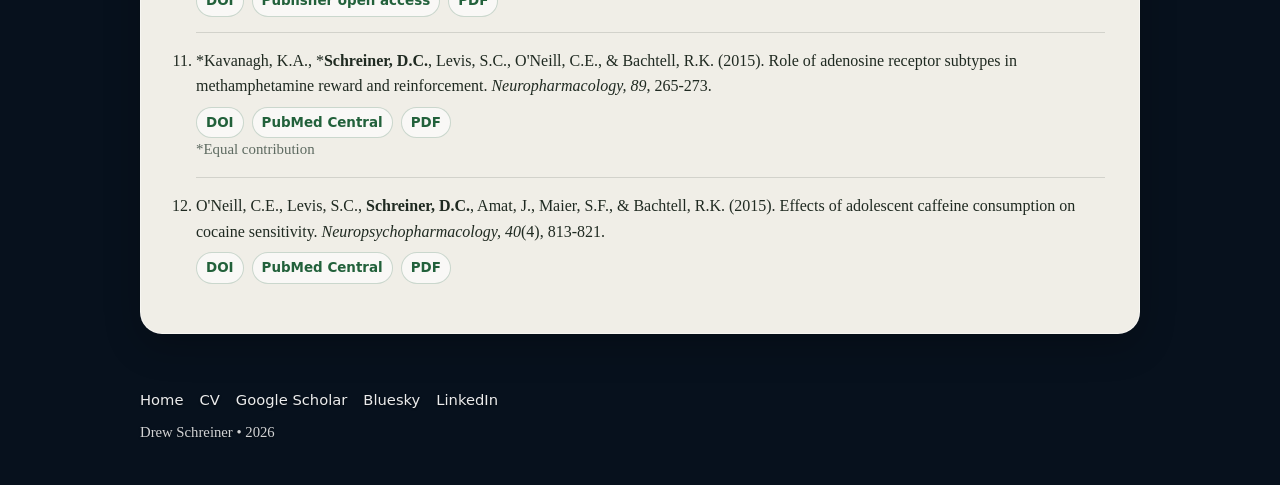
==== commit 2a41ae37: "Update publications.html" ====
--- a/publications.html
+++ b/publications.html
@@ -10,7 +10,7 @@
 <body>
   <nav class="site-nav">
     <div class="wrap nav-inner">
-      <a class="brand" href="index.html">Drew Schreiner</a>
+      <a class="brand" href="index.html">Drew Schreiner, Ph.D.</a>
       <div class="nav-links" aria-label="Main navigation">
         <a href="index.html">Home</a>
         <a href="publications.html">Publications</a>
